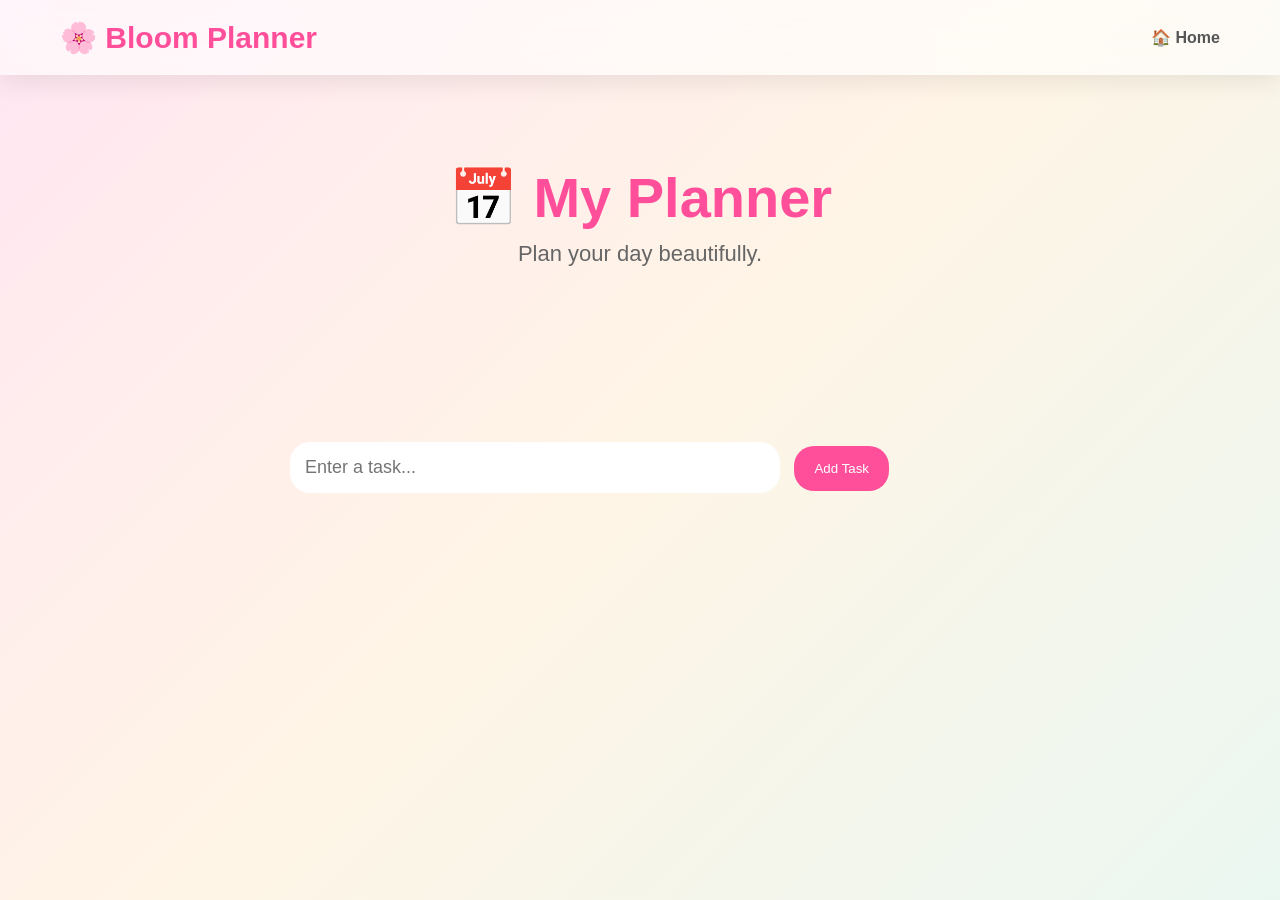
==== planner.html @ 5fd48587 "planner v1" ====
<!DOCTYPE html>
<html lang="en">

<head>
    <meta charset="UTF-8">
    <meta name="viewport" content="width=device-width, initial-scale=1.0">
    <title>Bloom Planner</title>

    <link rel="stylesheet" href="style.css">
</head>

<body>

<header>

    <div class="logo">
        🌸 Bloom Planner
    </div>

    <nav>
        <a href="index.html">🏠 Home</a>
    </nav>

</header>

<section class="hero">

    <h1>📅 My Planner</h1>

    <p>Plan your day beautifully.</p>

</section>

<section class="planner">

    <input
        type="text"
        id="taskInput"
        placeholder="Enter a task...">

    <button onclick="addTask()">
        Add Task
    </button>

    <ul id="taskList"></ul>

</section>

<script src="planner.js"></script>

</body>
</html>
---- style.css ----
/* ================================
   BLOOM STUDIO V1.1
   ================================ */

*{
    margin:0;
    padding:0;
    box-sizing:border-box;
    font-family:"Segoe UI",sans-serif;
}

body{

    background:linear-gradient(135deg,#FFE6F2,#FFF5E6,#EAF7F1);

    min-height:100vh;

    color:#444;

}

/* ================================
   NAVBAR
   ================================ */

header{

    display:flex;

    justify-content:space-between;

    align-items:center;

    padding:20px 60px;

    background:rgba(255,255,255,.6);

    backdrop-filter:blur(20px);

    box-shadow:0 8px 25px rgba(0,0,0,.08);

    position:sticky;

    top:0;

}

.logo{

    font-size:30px;

    font-weight:bold;

    color:#ff4f9a;

}

nav{

    display:flex;

    gap:30px;

}

nav a{

    text-decoration:none;

    color:#555;

    font-weight:600;

    transition:.3s;

}

nav a:hover{

    color:#ff4f9a;

}

/* ================================
   HERO
   ================================ */

.hero{

    text-align:center;

    padding:90px 20px;

}

.hero h1{

    font-size:56px;

    color:#ff4f9a;

    margin-bottom:10px;

}

.hero p{

    font-size:22px;

    color:#666;

    margin-bottom:35px;

}

/* ================================
   CLOCK
   ================================ */

#clock{

    margin-top:30px;

    font-size:42px;

    font-weight:bold;

    color:#444;

}

#date{

    margin-top:10px;

    font-size:20px;

    color:#888;

}

/* ================================
   DASHBOARD
   ================================ */

    .dashboard{

    width:90%;
    max-width:1000px;

    margin:50px auto;

    display:grid;

    grid-template-columns:repeat(3,1fr);

    gap:25px;

}

.card{

    background:rgba(255,255,255,.75);

    backdrop-filter:blur(20px);

    border-radius:30px;

    padding:30px;

    min-height:180px;

    display:flex;

    flex-direction:column;

    justify-content:center;

    align-items:center;

    gap:15px;

    box-shadow:0 15px 30px rgba(0,0,0,.08);

    transition:all .35s ease;

}

.card:hover{

    transform:translateY(-10px) scale(1.03);

    box-shadow:0 25px 40px rgba(255,79,154,.20);

    background:white;

}


.quote{

    width:90%;

    max-width:900px;

    margin:40px auto;

    background:rgba(255,255,255,.65);

    backdrop-filter:blur(15px);

    border-radius:25px;

    padding:35px;

    text-align:center;

    box-shadow:0 10px 25px rgba(0,0,0,.08);

}

.quote h2{

    color:#ff4f9a;

    margin-bottom:15px;

}

.quote p{

    font: size 15px;

    color:#555;

    font-style:italic;

}
.card{

    background:rgba(255,255,255,.7);

    backdrop-filter:blur(20px);

    border-radius:20px;

    padding:25px;

    text-align:center;

    font-size:18px;

    cursor:pointer;

    transition:.3s;

    box-shadow:0 10px 25px rgba(0,0,0,.08);

    min-height:120px;

    display:flex;

    justify-content:center;

    align-items:center;

}

.icon{

    font-size:48px;

    margin-bottom:15px;

}

.card h3{

    font-size:20px;

    color:#555;

    font-weight:600;

}
.icon{

    font-size:48px;

}

.card h3{

    color:#ff4f9a;

    font-size:24px;

}

.card p{

    color:#777;

    font-size:16px;

    text-align:center;

}

.welcome{

    width:90%;

    max-width:900px;

    margin:40px auto;

    padding:35px;

    border-radius:30px;

    background:rgba(255,255,255,.65);

    backdrop-filter:blur(20px);

    text-align:center;

    box-shadow:0 15px 30px rgba(0,0,0,.08);

}

.welcome h2{

    color:#ff4f9a;

    margin-bottom:15px;

}

.welcome p{

    color:#666;

    font-size:18px;

}

/* ===========================
   PLANNER
=========================== */

.planner{

    width:90%;

    max-width:700px;

    margin:50px auto;

}

.planner input{

    width:70%;

    padding:15px;

    border:none;

    border-radius:20px;

    font-size:18px;

    outline:none;

}

.planner button{

    padding:15px 20px;

    border:none;

    border-radius:20px;

    background:#ff4f9a;

    color:white;

    cursor:pointer;

    margin-left:10px;

}

.planner ul{

    margin-top:30px;

    list-style:none;

}

.planner li{

    background:white;

    margin-bottom:15px;

    padding:18px;

    border-radius:20px;

    display:flex;

    justify-content:space-between;

    align-items:center;

    box-shadow:0 10px 20px rgba(0,0,0,.08);

}
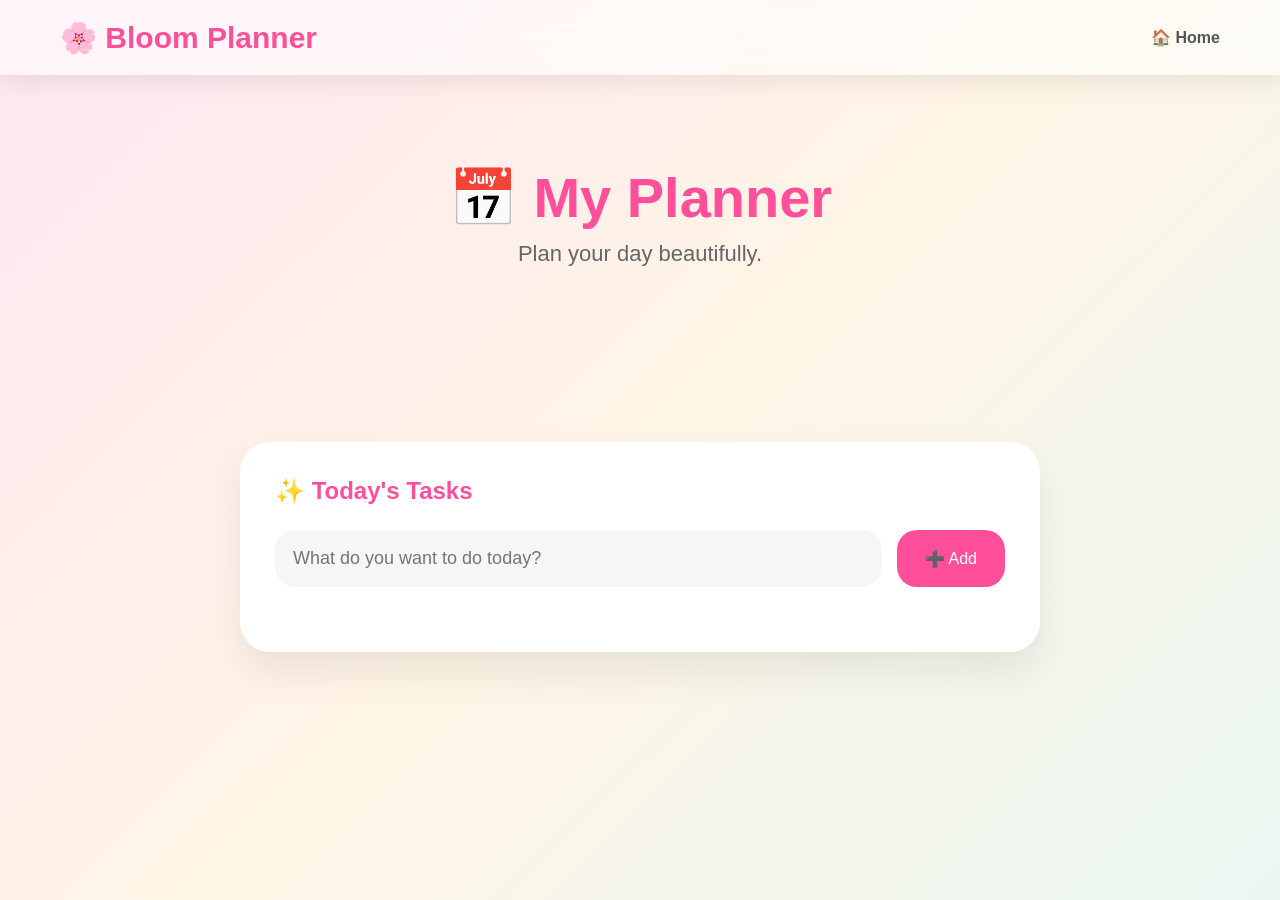
==== commit bc0fbda2: "diff page" ====
--- a/planner.html
+++ b/planner.html
@@ -33,19 +33,28 @@
 
 <section class="planner">
 
-    <input
-        type="text"
-        id="taskInput"
-        placeholder="Enter a task...">
+    <div class="planner-box">
 
-    <button onclick="addTask()">
-        Add Task
-    </button>
+        <h2>✨ Today's Tasks</h2>
 
-    <ul id="taskList"></ul>
+        <div class="task-input">
+
+            <input
+                type="text"
+                id="taskInput"
+                placeholder="What do you want to do today?">
+
+            <button onclick="addTask()">
+                ➕ Add
+            </button>
+
+        </div>
+
+        <ul id="taskList"></ul>
+
+    </div>
 
 </section>
-
 <script src="planner.js"></script>
 
 </body>
--- a/style.css
+++ b/style.css
@@ -229,42 +229,14 @@
 
 .quote p{
 
-    font: size 15px;
+    font: size 20px;
 
     color:#555;
 
     font-style:italic;
 
 }
-.card{
-
-    background:rgba(255,255,255,.7);
-
-    backdrop-filter:blur(20px);
-
-    border-radius:20px;
-
-    padding:25px;
-
-    text-align:center;
-
-    font-size:18px;
-
-    cursor:pointer;
-
-    transition:.3s;
-
-    box-shadow:0 10px 25px rgba(0,0,0,.08);
-
-    min-height:120px;
-
-    display:flex;
-
-    justify-content:center;
-
-    align-items:center;
-
-}
+
 
 .icon{
 
@@ -283,19 +255,11 @@
     font-weight:600;
 
 }
-.icon{
-
-    font-size:48px;
-
-}
-
-.card h3{
-
-    color:#ff4f9a;
-
-    font-size:24px;
-
-}
+
+
+
+
+
 
 .card p{
 
@@ -349,74 +313,94 @@
    PLANNER
 =========================== */
 
+/* ==========================
+   BEAUTIFUL PLANNER
+========================== */
+
 .planner{
 
+    display:flex;
+
+    justify-content:center;
+
+    margin:50px auto;
+
+}
+
+.planner-box{
+
     width:90%;
 
-    max-width:700px;
-
-    margin:50px auto;
-
-}
-
-.planner input{
-
-    width:70%;
-
-    padding:15px;
+    max-width:800px;
+
+    background:white;
+
+    border-radius:30px;
+
+    padding:35px;
+
+    box-shadow:0 20px 40px rgba(0,0,0,.08);
+
+}
+
+.planner-box h2{
+
+    color:#ff4f9a;
+
+    margin-bottom:25px;
+
+}
+
+.task-input{
+
+    display:flex;
+
+    gap:15px;
+
+    margin-bottom:30px;
+
+}
+
+.task-input input{
+
+    flex:1;
+
+    padding:18px;
 
     border:none;
 
     border-radius:20px;
 
+    background:#f6f6f6;
+
     font-size:18px;
 
     outline:none;
 
 }
 
-.planner button{
-
-    padding:15px 20px;
+.task-input button{
+
+    background:#ff4f9a;
+
+    color:white;
 
     border:none;
 
     border-radius:20px;
 
-    background:#ff4f9a;
-
-    color:white;
+    padding:18px 28px;
 
     cursor:pointer;
 
-    margin-left:10px;
-
-}
-
-.planner ul{
-
-    margin-top:30px;
-
-    list-style:none;
-
-}
-
-.planner li{
-
-    background:white;
-
-    margin-bottom:15px;
-
-    padding:18px;
-
-    border-radius:20px;
-
-    display:flex;
-
-    justify-content:space-between;
-
-    align-items:center;
-
-    box-shadow:0 10px 20px rgba(0,0,0,.08);
+    font-size:16px;
+
+    transition:.3s;
+
+}
+
+.task-input button:hover{
+
+    background:#ff2d84;
 
 }
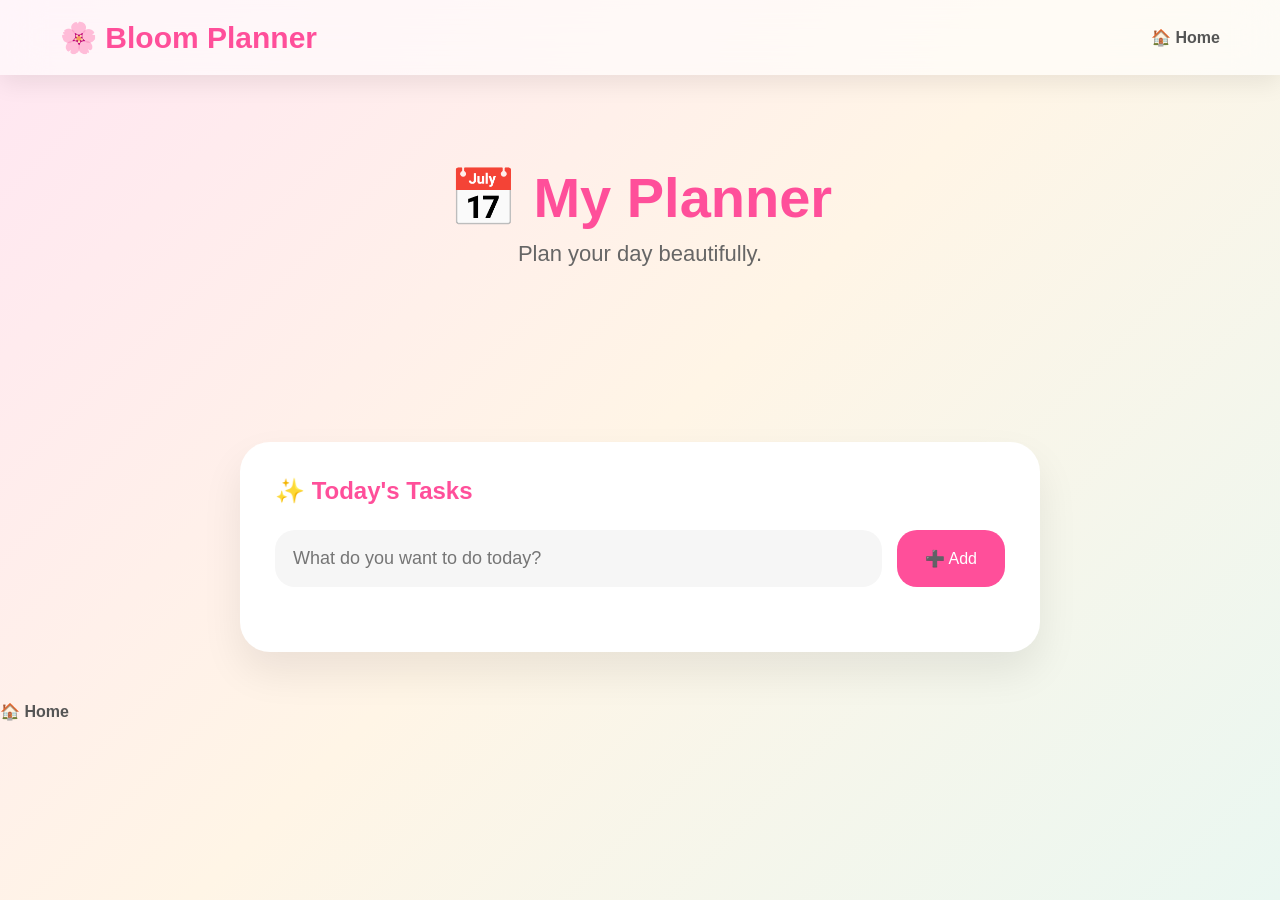
==== commit bf524c2a: "nav" ====
--- a/planner.html
+++ b/planner.html
@@ -55,6 +55,11 @@
     </div>
 
 </section>
+
+<nav>
+    <a href="index.html">🏠 Home</a>
+</nav>
+
 <script src="planner.js"></script>
 
 </body>
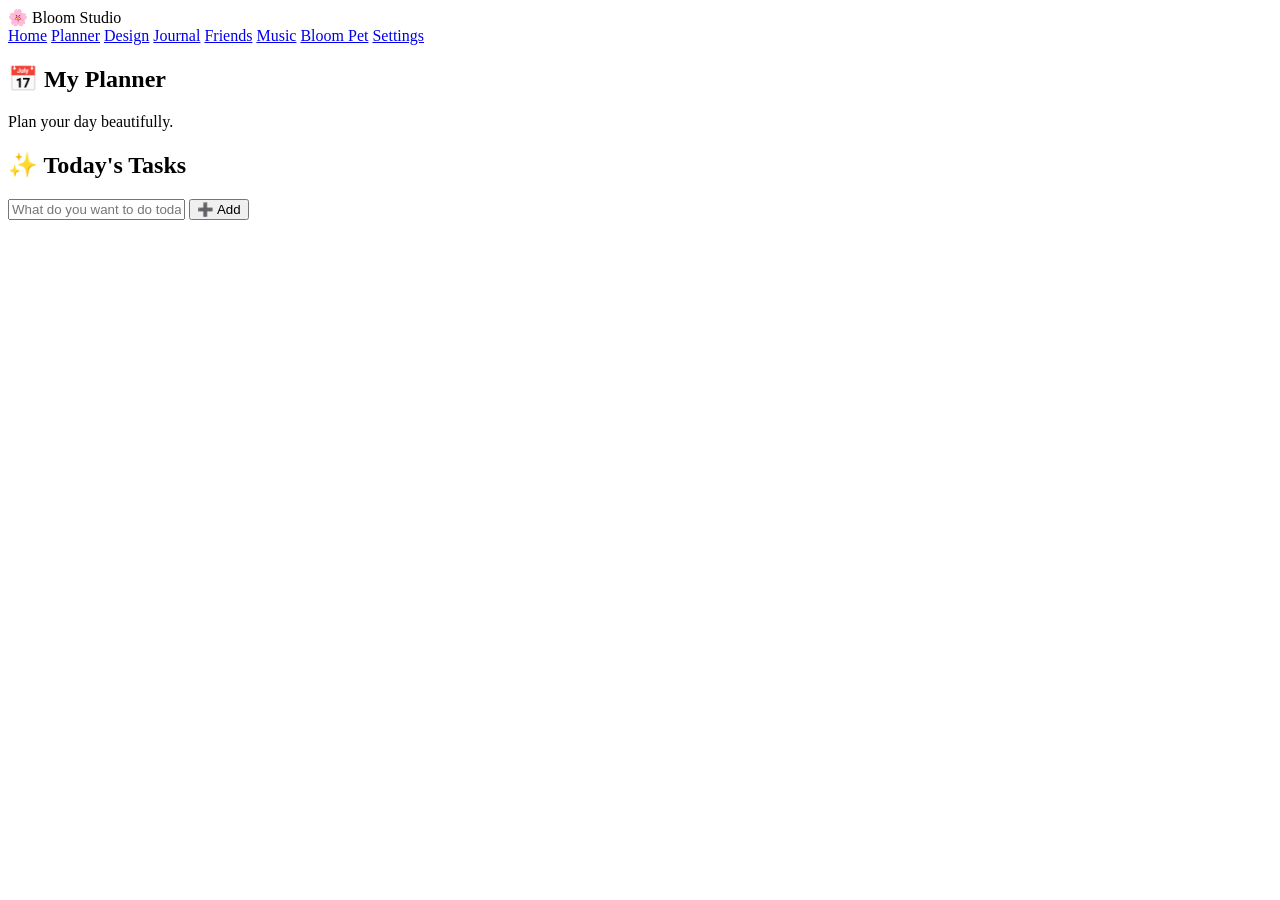
==== commit 6bc37176: "modification" ====
--- a/planner.html
+++ b/planner.html
@@ -2,11 +2,15 @@
 <html lang="en">
 
 <head>
+
     <meta charset="UTF-8">
+
     <meta name="viewport" content="width=device-width, initial-scale=1.0">
+
     <title>Bloom Planner</title>
 
-    <link rel="stylesheet" href="style.css">
+    <link rel="stylesheet" href="css/style.css">
+
 </head>
 
 <body>
@@ -14,11 +18,20 @@
 <header>
 
     <div class="logo">
-        🌸 Bloom Planner
+        🌸 Bloom Studio
     </div>
 
     <nav>
-        <a href="index.html">🏠 Home</a>
+
+        <a href="index.html">Home</a>
+        <a href="planner.html">Planner</a>
+        <a href="design.html">Design</a>
+        <a href="journal.html">Journal</a>
+        <a href="friends.html">Friends</a>
+        <a href="music.html">Music</a>
+        <a href="pets.html">Bloom Pet</a>
+        <a href="settings.html">Settings</a>
+
     </nav>
 
 </header>
@@ -56,11 +69,8 @@
 
 </section>
 
-<nav>
-    <a href="index.html">🏠 Home</a>
-</nav>
-
-<script src="planner.js"></script>
+<script src="js/planner.js"></script>
 
 </body>
+
 </html>
